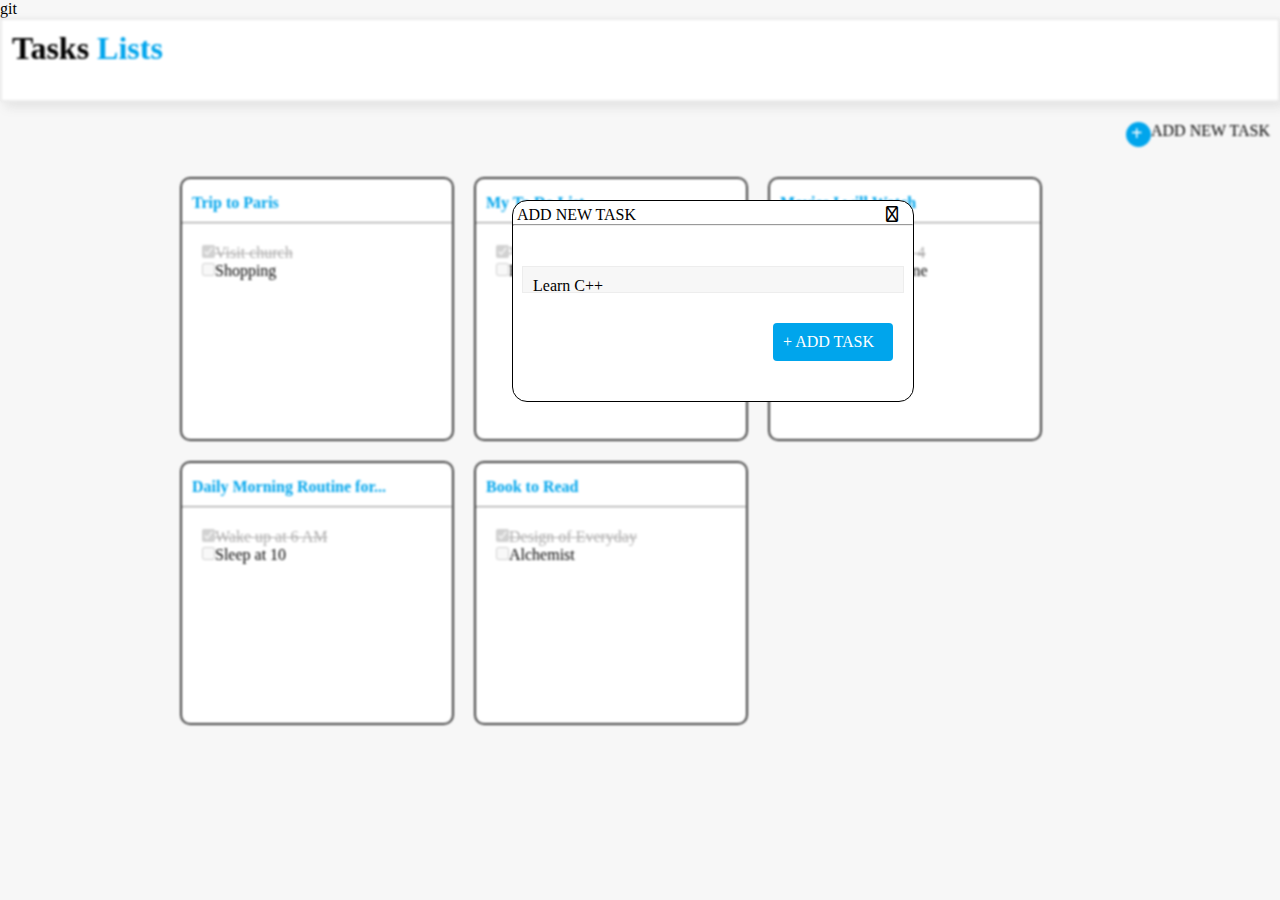
==== index2.html @ b80e9627 "first commit" ====
git <!DOCTYPE html>
<html lang="en">
<head>
    <meta charset="UTF-8">
    <meta http-equiv="X-UA-Compatible" content="IE=edge">
    <meta name="viewport" content="width=device-width, initial-scale=1.0">
    <title>Document</title>
    <link rel="stylesheet" href="style.css">
    <link rel="stylesheet" href="https://cdnjs.cloudflare.com/ajax/libs/font-awesome/6.4.0/css/all.min.css" />
</head>
<body>
    <div class="parent">

        <div class="navbar">
            <h1 class="task">Tasks <span class="lists">Lists</span></h1>
        </div>
        <div class="plusadd">
            <div><a href="index2.html"><div class="circle"><p class="plus"> +</p></div></a></div>
            <div class="add">ADD NEW TASK</div>
        </div>
        <div class="container">
            <div class="box"> 
                <a href="index3.html"><h4 class="head lists">Trip to Paris</h4></a>
                <hr>
                <div class="pad">
                    <input type="checkbox"  disabled checked><span class="text">Visit church</span><br>
                    <input type="checkbox"  disabled ><span>Shopping</span>
                </div>
            </div>
            <div class="box"> 
                <h4 class="head lists">My To Do List</h4>
                <hr>
                <div class="pad">
                    <input type="checkbox"  disabled checked><span class="text">Visit Supermarket</span><br>
                    <input type="checkbox"  disabled ><span>Buy Vegetables</span>
                </div>
            </div>
            <div class="box"> 
                <h4 class="head lists">Movies I will Watch</h4>
                <hr>
                <div class="pad">
                    <input type="checkbox"  disabled checked><span class="text">Strannger Things 4</span><br>
                    <input type="checkbox"  disabled ><span>Avengers Endgame</span>
                </div>
            </div>
            <div class="box"> 
                <h4 class="head lists">Daily Morning Routine for...</h4>
                <hr>
                <div class="pad">
                    <input type="checkbox"  disabled checked><span class="text">Wake up at 6 AM</span><br>
                    <input type="checkbox"  disabled ><span>Sleep at 10</span>
                </div>
            </div>
            <dIV class="box"> 
                <h4 class="head lists">Book to Read </h4>
                <hr>
                <div class="pad">
                    <input type="checkbox"  disabled checked><span class="text">Design of Everyday</span><br>
                    <input type="checkbox"  disabled ><span>Alchemist</span>
                </div>
            </dIV>
        </div>

    </div>
    
    <div>
        <div class="addtask2">
            <div class="flex1">
                <div>ADD NEW TASK</div>
                <div><a href="index.html" ><i class="fa-sharp fa-regular fa-xmark"></i></a></div>
            </div>
            <hr>
            <div class="c">
                Learn C++             
            </div>
            <div>
                <a href="index4.html"><div class="adtask">+ ADD TASK</div></a>
            </div>
        </div>
    </div>
</body>
</html>
---- style.css ----
/* .Index- line2 to99 .Index2- line101 to 145 .Index3 line 147 to 171 .Index4 line172 cont.*/
/*index*/
*{
    margin: 0%;
    padding: 0%;
}
body
{
   background-color: #F7F7F7;
}
.navbar
{
    height: 80px;
    background-color:#FFFFFF;
    box-shadow:5px 5px 10px  #7B7B7B29;
    border: 2px solid #7B7B7B29;    
 }
 .task
 {
    margin-left: 10px;
    margin-top:10px;
 }
 .lists
 {
    color: #00A5EC;
 }
a
{
   text-decoration: none;
}
.circle
 {
     width:25px;
     height:25px;
     background-color:#00A5EC;
     border-radius: 50%;
 }
 .plus
 {
     font-size:20px;
     font-weight: bold;;
     color:white;
     padding-left: 5px;  
 }
 .plusadd
 {
   display: flex;
   flex-direction: row;
   justify-content: end;
   margin-right: 10px;
   margin-top: 20px;
   margin-bottom: 25px;
 }
 .add
 {
   letter-spacing: 0px;
 }
.container{
   margin-left: 180px;
   gap:20px;
   margin-top: 30px;
   margin-bottom: 40px;
   display: flex;
   flex-wrap: wrap;
   position: relative;
}
.box{
   border: 2px solid #424242;
   border-radius: 10px;
   height:260px;
   width: 270px;
   background-color:#FFFFFF;
}
.box:hover
{
   border: 2px solid rgb(83, 83, 83);
   box-shadow: 10px 10px 10px 5px rgb(83, 83, 83);
}
.pad{
   padding-top: 20px;
   padding-left:20px;

}
.head
{
   margin-top: 15px;
   margin-left: 10px;
   margin-bottom:10px ;
}
.text
{
    text-decoration:line-through;
    color: #afaeae;
}

.parent
{
   filter: blur(1px);
}

/*Index 2*/
.addtask2
{
      width:400px;
      height:200px;
      background-color:#FFFFFF;
      border: 1px solid black;
      left:40%;
      top:200px;
      border-radius:15px;
      position: absolute;
}
.flex1
{
   padding-top:5px;
   padding-left:4px;
   display: flex;
   flex-wrap: wrap;
   position: relative; 
   flex-direction: row;
   gap:250px;
}
.c
{
   background-color: #F7F7F7;
   border:1px solid #EDEDED;
   width: 90%;
   height: 10px;
   padding: 10px;
   padding-bottom: 5px;
   margin:auto;
   margin-top: 40px;

}
.adtask
{
   background-color: #00A5EC;
   color: white;
   margin-top: 30px;
   margin-left:260px;
   width: 100px;
   padding: 10px;
   border-radius: 4px;
}

/*Index3*/
.adtask2
{
   background-color: #00A5EC;
   color: white;
   width: 100px;
   padding: 10px;
   border-radius: 4px;
}
.flex2
{
   display: flex;
   flex-wrap: wrap;
   position: relative;
   justify-content: space-around;
   margin-top: 90px;
   margin-left:500px;
   margin-right: 350px;
}
.pariss
{
   text-align: center;
   color:#00A5EC;
}

/*Index4*/
.addtask2
{
      width:400px;
      height:200px;
      background-color:#FFFFFF;
      border: 1px solid black;
      left:40%;
      top:200px;
      border-radius:15px;
      position: absolute;
}
.flex3
{
   padding-top:5px;
   padding-left:4px;
   display: flex;
   flex-wrap: wrap;
   position: relative; 
   flex-direction: row;
   gap:230px;
   justify-content: space-between;
}
a{
   color: black;
}

/*media*/
@media only screen and (max-width:900px) and (min-width:300px) 
{
   .plusadd
   {
     justify-content:center;
     margin: auto;
   }
   .add
   {
     display: none;
   }
   .container
   {
      display: flex;
      flex-wrap: nowrap;
      flex-direction: column;  
   }
   .addtask2
   {
      left:10%;
      top:300px;
      margin: auto; 
   }
 .flex2
   {
      margin: auto;
      top:200px;
      justify-content: space-evenly;
      left:25%;
      gap: 60px;
      flex-direction: row;
      position: absolute;         
   }
}
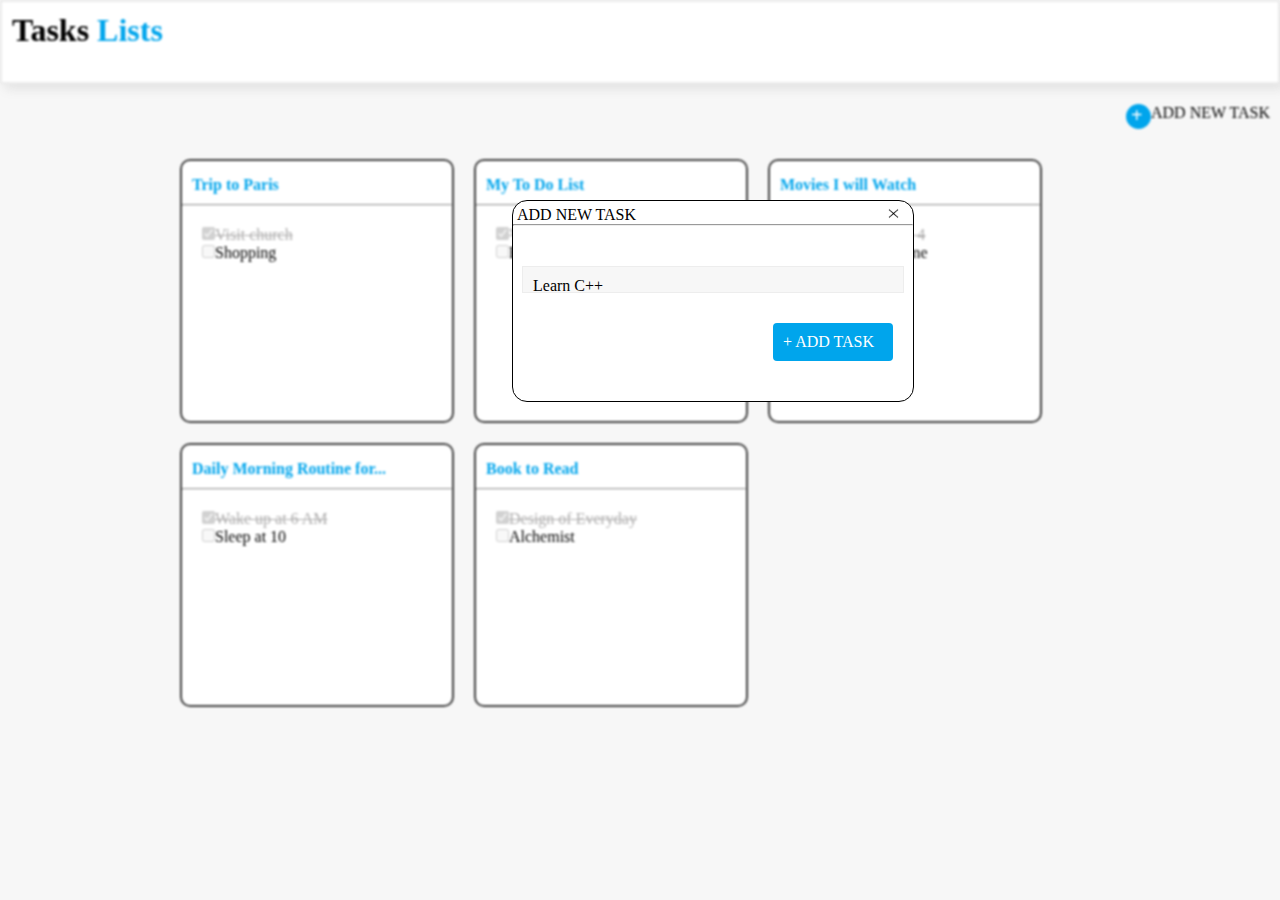
==== commit 1bedbb5e: "Update index2.html" ====
--- a/index2.html
+++ b/index2.html
@@ -1,4 +1,4 @@
-git <!DOCTYPE html>
+<!DOCTYPE html>
 <html lang="en">
 <head>
     <meta charset="UTF-8">
@@ -67,16 +67,16 @@
         <div class="addtask2">
             <div class="flex1">
                 <div>ADD NEW TASK</div>
-                <div><a href="index.html" ><i class="fa-sharp fa-regular fa-xmark"></i></a></div>
+                <div><a href="index.html" ><img src="download.png" width="15px" height="13px"></a></div>
             </div>
             <hr>
             <div class="c">
                 Learn C++             
             </div>
             <div>
-                <a href="index4.html"><div class="adtask">+ ADD TASK</div></a>
+                <div class="adtask">+ ADD TASK</div>
             </div>
         </div>
     </div>
 </body>
-</html>+</html>
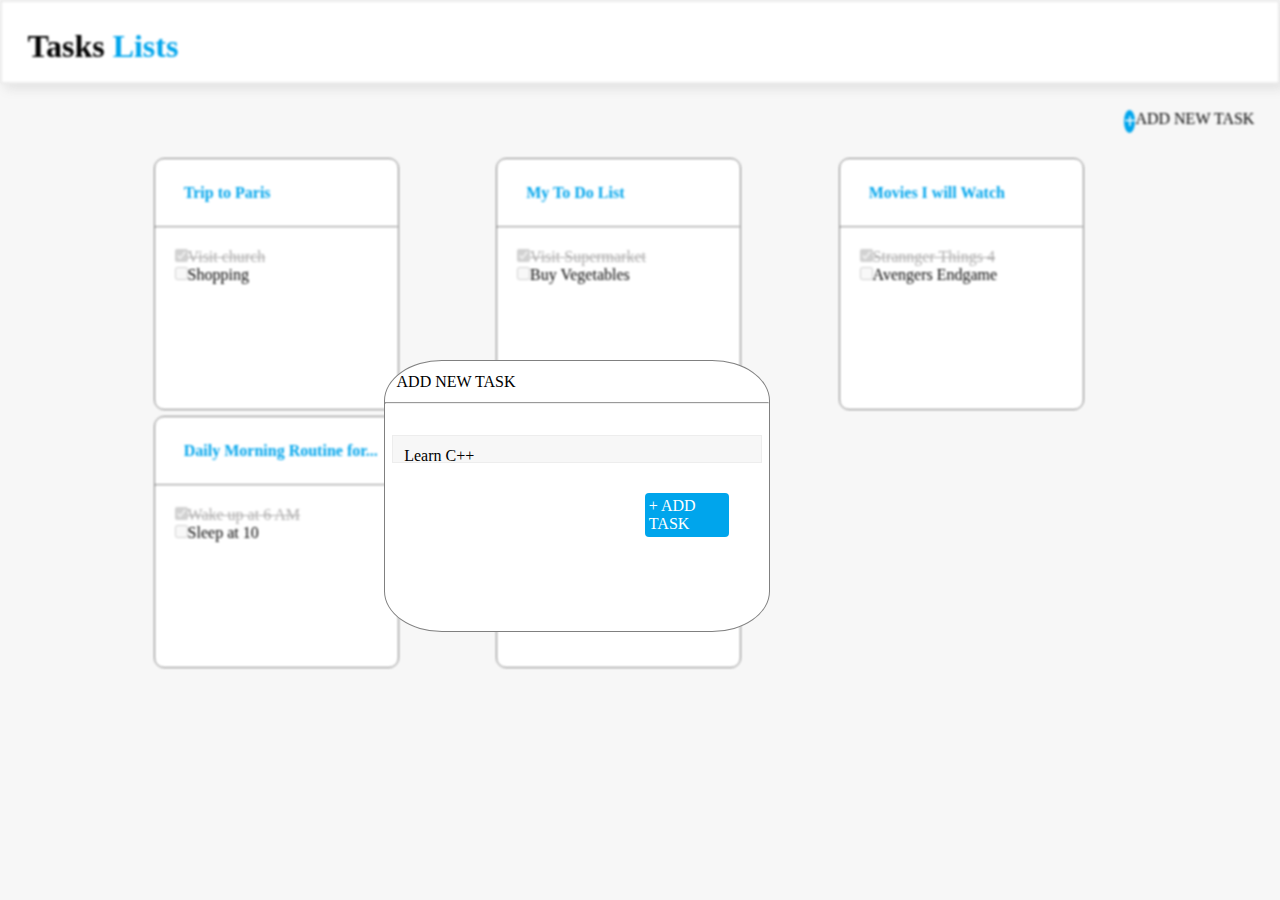
==== commit 681f459b: "Update index2.html" ====
--- a/index2.html
+++ b/index2.html
@@ -4,7 +4,7 @@
     <meta charset="UTF-8">
     <meta http-equiv="X-UA-Compatible" content="IE=edge">
     <meta name="viewport" content="width=device-width, initial-scale=1.0">
-    <title>Document</title>
+    <title>Document2</title>
     <link rel="stylesheet" href="style.css">
     <link rel="stylesheet" href="https://cdnjs.cloudflare.com/ajax/libs/font-awesome/6.4.0/css/all.min.css" />
 </head>
@@ -67,7 +67,7 @@
         <div class="addtask2">
             <div class="flex1">
                 <div>ADD NEW TASK</div>
-                <div><a href="index.html" ><img src="download.png" width="15px" height="13px"></a></div>
+                <div><a href="index.html" ><img src="download (1).png" width="15px" height="13px"></a></div>
             </div>
             <hr>
             <div class="c">
--- a/style.css
+++ b/style.css
@@ -1,233 +1,367 @@
-/* .Index- line2 to99 .Index2- line101 to 145 .Index3 line 147 to 171 .Index4 line172 cont.*/
 /*index*/
 *{
-    margin: 0%;
-    padding: 0%;
+   margin: 0%;
+   padding: 0%;
 }
 body
 {
-   background-color: #F7F7F7;
+  background-color: #F7F7F7;
 }
 .navbar
 {
-    height: 80px;
-    background-color:#FFFFFF;
-    box-shadow:5px 5px 10px  #7B7B7B29;
-    border: 2px solid #7B7B7B29;    
- }
- .task
- {
-    margin-left: 10px;
-    margin-top:10px;
- }
- .lists
- {
-    color: #00A5EC;
- }
+   height: 80px;
+   background-color:#FFFFFF;
+   box-shadow:5px 5px 10px  #7B7B7B29;
+   border: 2px solid #7B7B7B29;    
+}
+.task
+{
+   margin-left: 2%;
+   margin-top:2%;
+}
+.lists
+{
+   color: #00A5EC;
+}
 a
 {
-   text-decoration: none;
+  text-decoration: none;
 }
 .circle
- {
-     width:25px;
-     height:25px;
-     background-color:#00A5EC;
-     border-radius: 50%;
- }
- .plus
- {
-     font-size:20px;
-     font-weight: bold;;
-     color:white;
-     padding-left: 5px;  
- }
- .plusadd
- {
-   display: flex;
-   flex-direction: row;
-   justify-content: end;
-   margin-right: 10px;
-   margin-top: 20px;
-   margin-bottom: 25px;
- }
- .add
- {
-   letter-spacing: 0px;
- }
+{
+    width:100%;
+    height:100%;
+    background-color:#00A5EC;
+    border-radius: 50%;
+}
+.plus
+{
+    font-size:20px;
+    font-weight: bold;;
+    color:white;
+    padding-left: 2%;  
+}
+.plusadd
+{
+  display: flex;
+  flex-direction: row;
+  justify-content: end;
+  margin-right: 2%;
+  margin-top: 2%;
+  margin-bottom: 25px;
+}
+.add
+{
+  letter-spacing: 0%;
+}
 .container{
-   margin-left: 180px;
-   gap:20px;
-   margin-top: 30px;
-   margin-bottom: 40px;
-   display: flex;
-   flex-wrap: wrap;
-   position: relative;
+  margin-left: 12%;
+  margin-right: 12%;
+  gap:10%;
+  row-gap:6px;
+  margin-top: 2%;
+  margin-bottom: 2%;
+  display: flex;
+  flex-wrap: wrap;
+  position: relative;
 }
 .box{
-   border: 2px solid #424242;
-   border-radius: 10px;
-   height:260px;
-   width: 270px;
-   background-color:#FFFFFF;
+  border: 1px solid grey;
+  border-radius: 10px;
+  height:250px;
+  width: 25%;
+  background-color:#FFFFFF;
 }
 .box:hover
 {
-   border: 2px solid rgb(83, 83, 83);
-   box-shadow: 10px 10px 10px 5px rgb(83, 83, 83);
+  border: 2px solid rgb(83, 83, 83);
+  box-shadow: 10px 10px 10px 5px rgb(83, 83, 83);
 }
 .pad{
-   padding-top: 20px;
-   padding-left:20px;
+  padding-top: 20px;
+  padding-left:20px;
 
 }
 .head
 {
-   margin-top: 15px;
-   margin-left: 10px;
-   margin-bottom:10px ;
+  margin-top: 10%;
+  margin-left:12%;
+  margin-bottom:10% ;
 }
 .text
 {
-    text-decoration:line-through;
-    color: #afaeae;
+   text-decoration:line-through;
+   color: #afaeae;
 }
 
 .parent
 {
-   filter: blur(1px);
+  filter: blur(1px);
 }
 
 /*Index 2*/
 .addtask2
 {
-      width:400px;
-      height:200px;
-      background-color:#FFFFFF;
-      border: 1px solid black;
-      left:40%;
-      top:200px;
-      border-radius:15px;
-      position: absolute;
+     width:30%;
+     height:30%;
+     background-color:#FFFFFF;
+     border: 1px solid gray;
+     top:40%;
+     margin-left:30%;
+     border-radius:15%;
+     position: absolute;
 }
 .flex1
 {
-   padding-top:5px;
-   padding-left:4px;
-   display: flex;
-   flex-wrap: wrap;
-   position: relative; 
-   flex-direction: row;
-   gap:250px;
+
+  padding:3%;
+  display: flex;
+  flex-wrap: wrap;
+  position: relative; 
+  flex-direction: row;
+  justify-content: space-between;
 }
 .c
 {
-   background-color: #F7F7F7;
-   border:1px solid #EDEDED;
-   width: 90%;
-   height: 10px;
-   padding: 10px;
-   padding-bottom: 5px;
-   margin:auto;
-   margin-top: 40px;
-
+  background-color: #F7F7F7;
+  border:1px solid #EDEDED;
+  width: 90%;
+  height: 10px;
+  padding: 3%;
+  padding-bottom: 5px;
+  margin:auto;
+  margin-top: 8%;
 }
 .adtask
 {
-   background-color: #00A5EC;
-   color: white;
-   margin-top: 30px;
-   margin-left:260px;
-   width: 100px;
-   padding: 10px;
-   border-radius: 4px;
+  background-color: #00A5EC;
+  color: white;
+  margin-top: 30px;
+  margin-left:260px;
+  width: 20%;
+  padding: 1%;
+  border-radius: 4px;
 }
 
 /*Index3*/
 .adtask2
 {
-   background-color: #00A5EC;
-   color: white;
-   width: 100px;
-   padding: 10px;
-   border-radius: 4px;
+  background-color: #00A5EC;
+  color: white;
+  width:24%;
+  padding: 2%;
+  border-radius: 4px;
+}
+.addtask3
+{
+        width:40%;
+        height:30%;
+        background-color:#FFFFFF;
+        border: 1px solid black;
+        margin-left:35%;
+        top:25%;
+        border-radius:15px;
+        position: absolute;
+
+  
 }
 .flex2
 {
-   display: flex;
-   flex-wrap: wrap;
-   position: relative;
-   justify-content: space-around;
-   margin-top: 90px;
-   margin-left:500px;
-   margin-right: 350px;
+  display: flex;
+  flex-wrap: wrap;
+  position: relative;
+  justify-content: space-around;
+  margin-top: 4%;
+  margin-left:25%;
+ 
 }
 .pariss
 {
-   text-align: center;
-   color:#00A5EC;
-}
+  text-align: center;
+  color:#00A5EC;
+}
+.addtask5
+{
+     width:30%;
+     height:40%;
+     background-color:#FFFFFF;
+     border: 1px solid black;
+     margin-left:30%;
+     top:196px;
+     border-radius:15px;
+     position: absolute;
+}
+
 
 /*Index4*/
-.addtask2
-{
-      width:400px;
-      height:200px;
-      background-color:#FFFFFF;
-      border: 1px solid black;
-      left:40%;
-      top:200px;
-      border-radius:15px;
-      position: absolute;
-}
+.addtask3
+{
+     width:20%;
+     height:60%;
+     background-color:#FFFFFF;
+     border: 1px solid black;
+     margin-left:10%;
+     border-radius:15px;
+     position: absolute;
+}
+.addtask4
+{
+     width:33%;
+     height:70%;
+     background-color:#FFFFFF;
+     border: 1px solid black;
+     left:33%;
+     top:196px;
+     border-radius:15px;
+     position: absolute;
+}
+
 .flex3
 {
-   padding-top:5px;
-   padding-left:4px;
-   display: flex;
-   flex-wrap: wrap;
-   position: relative; 
-   flex-direction: row;
-   gap:230px;
-   justify-content: space-between;
+  padding-top:1%;
+  display: flex;
+  flex-wrap: wrap;
+  position: relative; 
+  flex-direction: row;
+  justify-content: space-between;
 }
 a{
-   color: black;
-}
-
+
+  color: black;
+}
+.cpad
+{
+  background-color: #F7F7F7;
+  border:1px solid #EDEDED;
+  width: 90%;
+  height: 4%;
+  padding: 3%;
+  margin:auto;
+  margin-top: 12%;
+}
+.adtask3
+{
+  background-color: #00A5EC;
+  color: white;
+  width: 100px;
+  padding: 2%;
+  margin-left: 70%;
+  margin-top: 2%;
+  border-radius: 4px;
+}
 /*media*/
 @media only screen and (max-width:900px) and (min-width:300px) 
 {
-   .plusadd
-   {
+  .plusadd
+
+  {
+     flex-direction: row;
+     margin-top: 2%;
+     margin-bottom: 25px;
+     margin-right:12%;
      justify-content:center;
-     margin: auto;
+    align-items: center;
+  }
+  .add
+  {
+    display: none;
+  }
+  .container
+  {
+     flex-wrap: nowrap;
+     flex-direction: column;  
+     justify-content: center;
+     align-items: center;
+     margin:auto;
+     row-gap: 5px;
+  }
+  .box
+  {
+     padding:1%;
+     width:40%;
+  } 
+  .parent
+  {
+     filter: blur(3px);
+  } 
+  .addtask2
+  {
+     width:45%;
+     height:25%;
+     top:24%;
+     left:5%;
+     font-size: 12px;
+     padding:1%;
+     
+  }
+  .flex1
+  {
+     padding:2%;
+     flex-wrap: nowrap;
+     position: relative; 
+     flex-direction: row;
+     gap:65%;
+  }
+  .c
+  {
+  width: 90%;
+  height: 16;
+  padding:3%;
+  padding-bottom: 1%;
+  margin:auto;
+  margin-top: 10%;
+  }
+  .addtask3
+{
+  width:50%;
+  height:20%;
+  margin-top:  5%;
+  margin-left: 5%;
+
+}
+
+.addtask4
+{
+  width:60%;
+  height:100%;
+  margin-left: 2%;
+  margin-top:40%;
+  left: 25%;
+}
+  .adtask
+  {
+  margin-top: 5%;
+  margin-left:50%;
+  width: 40%;
+  padding: 2%;   
+  }  
+  .adtask3
+  {
+  margin-bottom:5%;
+  margin-left:45%;
+  width: 40%;
+  padding: 2%;   
+  } 
+  .adtask2
+  {
+    padding: 2%;   
+    margin-right:28%;
+    width:auto;
+    font-size:15px;
+  }  
+.flex2
+  {
+     margin-top:9%;
+     margin-left:14%; 
+     justify-content: space-between;
+     flex-direction: row;
+  }
+
+  .addtask5
+  {
+      margin-top:4%;
+     width:45%;
+     height:32%;
+     margin-left: 19%;
    }
-   .add
-   {
-     display: none;
-   }
-   .container
-   {
-      display: flex;
-      flex-wrap: nowrap;
-      flex-direction: column;  
-   }
-   .addtask2
-   {
-      left:10%;
-      top:300px;
-      margin: auto; 
-   }
- .flex2
-   {
-      margin: auto;
-      top:200px;
-      justify-content: space-evenly;
-      left:25%;
-      gap: 60px;
-      flex-direction: row;
-      position: absolute;         
-   }
-}
-   
+}
